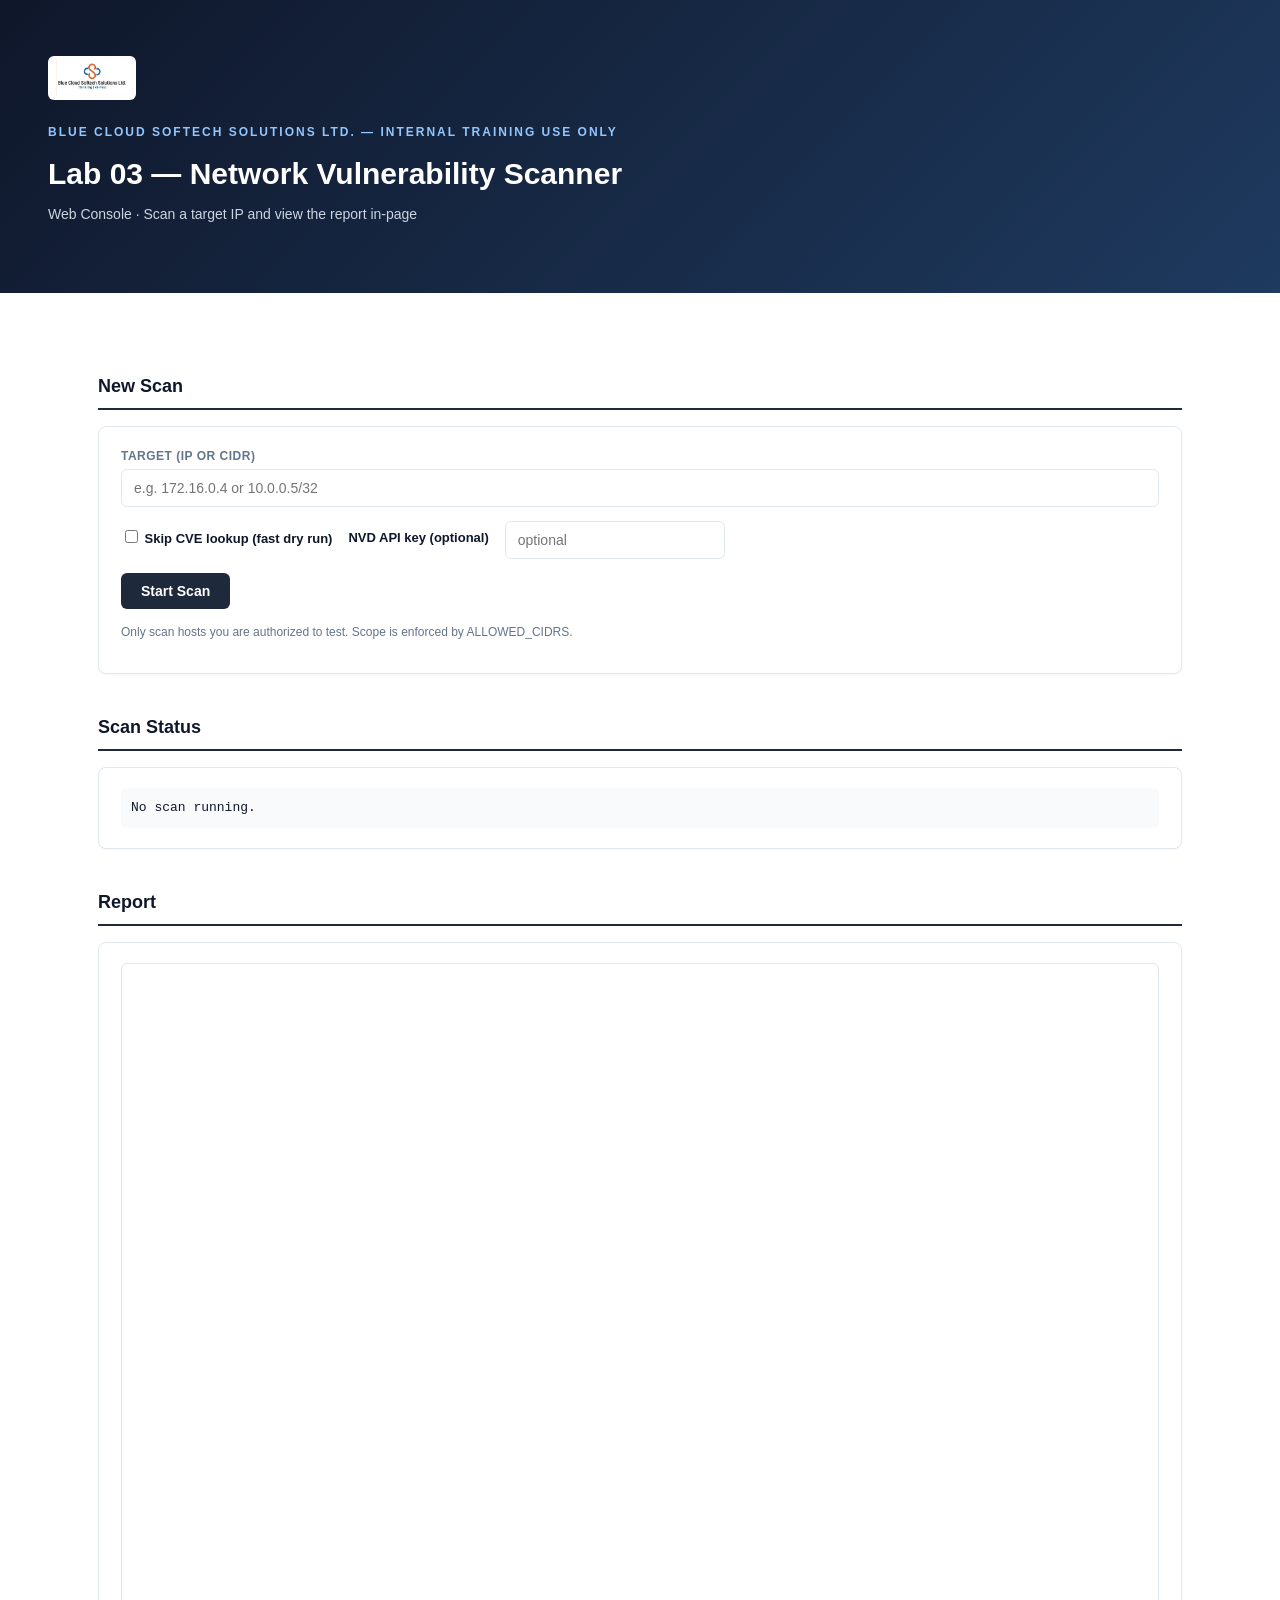
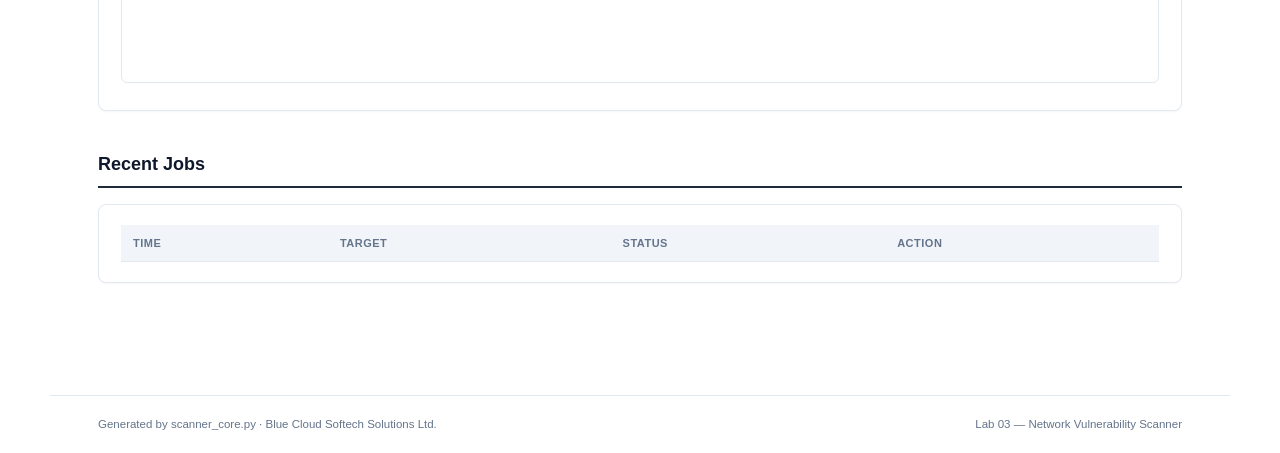
==== templates/index.html @ b3d09c71 "initial Commits" ====
<!DOCTYPE html>
<html lang="en">
<head>
<meta charset="utf-8">
<meta name="viewport" content="width=device-width, initial-scale=1">
<title>Lab 03 — Network Vulnerability Scanner (BCSS)</title>
<link rel="stylesheet" href="/static/style.css">
</head>
<body>
  <div class="cover">
    <img class="logo-img" src="/static/bcss.png" alt="BCSS logo">
    <div class="eyebrow">Blue Cloud Softech Solutions Ltd. — Internal Training Use Only</div>
    <h1>Lab 03 — Network Vulnerability Scanner</h1>
    <div class="org">Web Console &middot; Scan a target IP and view the report in-page</div>
  </div>

  <div class="container">
    <h2 class="section-title">New Scan</h2>
    <div class="panel">
      <form id="scanForm" onsubmit="startScan(event)">
        <div class="row">
          <label for="target">Target (IP or CIDR)</label>
          <input id="target" type="text" placeholder="e.g. 172.16.0.4 or 10.0.0.5/32" required>
        </div>
        <div class="row inline">
          <label><input type="checkbox" id="noCve"> Skip CVE lookup (fast dry run)</label>
          <label for="nvdKey">NVD API key (optional)</label>
          <input id="nvdKey" type="text" placeholder="optional">
        </div>
        <div class="row">
          <button type="submit" class="btn" id="scanBtn">Start Scan</button>
        </div>
        <p class="hint">Only scan hosts you are authorized to test. Scope is enforced by ALLOWED_CIDRS.</p>
      </form>
    </div>

    <h2 class="section-title">Scan Status</h2>
    <div class="panel">
      <div id="statusBox" class="status">No scan running.</div>
    </div>

    <h2 class="section-title">Report</h2>
    <div class="panel">
      <div id="reportActions" style="display:none; margin-bottom:12px;">
        <a id="csvLink" class="btn secondary" href="#" target="_blank">Download CSV</a>
        <a id="htmlLink" class="btn secondary" href="#" target="_blank">Open HTML in new tab</a>
      </div>
      <iframe id="reportFrame" src="about:blank" title="Vulnerability Report"></iframe>
    </div>

    <h2 class="section-title">Recent Jobs</h2>
    <div class="panel">
      <table id="jobsTable">
        <thead><tr><th>Time</th><th>Target</th><th>Status</th><th>Action</th></tr></thead>
        <tbody></tbody>
      </table>
    </div>
  </div>

  <footer class="site-footer">
    <span>Generated by scanner_core.py &middot; Blue Cloud Softech Solutions Ltd.</span>
    <span>Lab 03 — Network Vulnerability Scanner</span>
  </footer>

<script>
let currentJob = null;
let pollTimer = null;

async function startScan(e){
  e.preventDefault();
  const btn = document.getElementById('scanBtn');
  btn.disabled = true;
  const target = document.getElementById('target').value.trim();
  const noCve = document.getElementById('noCve').checked;
  const nvdKey = document.getElementById('nvdKey').value.trim();
  document.getElementById('statusBox').textContent = 'Queuing scan...';
  document.getElementById('reportFrame').src = 'about:blank';
  document.getElementById('reportActions').style.display = 'none';

  const res = await fetch('/api/scan', {
    method: 'POST',
    headers: {'Content-Type':'application/json'},
    body: JSON.stringify({target, no_cve: noCve, nvd_api_key: nvdKey || null})
  });
  const data = await res.json();
  if(!res.ok){ document.getElementById('statusBox').textContent = data.detail || 'Error'; btn.disabled=false; return; }
  currentJob = data.job_id;
  poll();
}

function poll(){
  if(pollTimer) clearInterval(pollTimer);
  pollTimer = setInterval(async () => {
    if(!currentJob) return;
    const res = await fetch('/api/scan/'+currentJob);
    const j = await res.json();
    document.getElementById('statusBox').textContent = (j.status||'') + ' — ' + (j.message||'');
    if(j.status === 'done'){
      clearInterval(pollTimer);
      document.getElementById('reportActions').style.display = 'block';
      document.getElementById('csvLink').href = '/api/scan/'+currentJob+'/csv';
      document.getElementById('htmlLink').href = '/api/scan/'+currentJob+'/report';
      document.getElementById('reportFrame').src = '/api/scan/'+currentJob+'/report';
      document.getElementById('scanBtn').disabled = false;
      loadJobs();
    } else if(j.status === 'error'){
      clearInterval(pollTimer);
      document.getElementById('statusBox').textContent = 'ERROR: ' + (j.error||'unknown');
      document.getElementById('scanBtn').disabled = false;
      loadJobs();
    }
  }, 3000);
}

async function loadJobs(){
  const res = await fetch('/api/jobs');
  const jobs = await res.json();
  const tbody = document.querySelector('#jobsTable tbody');
  tbody.innerHTML = '';
  jobs.forEach(j => {
    const tr = document.createElement('tr');
    tr.innerHTML = `<td>${j.created_at||''}</td><td class="mono">${j.target}</td><td>${j.status}</td>
      <td>${j.status==='done'?`<a href="#" onclick="viewJob('${j.id}');return false;">View</a>`:''}</td>`;
    tbody.appendChild(tr);
  });
}

function viewJob(id){
  currentJob = id;
  document.getElementById('reportActions').style.display = 'block';
  document.getElementById('csvLink').href = '/api/scan/'+id+'/csv';
  document.getElementById('htmlLink').href = '/api/scan/'+id+'/report';
  document.getElementById('reportFrame').src = '/api/scan/'+id+'/report';
}

loadJobs();
setInterval(loadJobs, 15000);
</script>
</body>
</html>
---- static/style.css ----
:root { --ink: #0f172a; --muted: #64748b; --border: #e2e8f0; --bg: #f8fafc; --accent: #1e293b; }
* { box-sizing: border-box; }
body { font-family: 'Segoe UI', -apple-system, Helvetica, Arial, sans-serif; margin: 0; color: var(--ink); background: #ffffff; line-height: 1.5; }
.cover { background: linear-gradient(135deg, #0f172a 0%, #1e3a5f 100%); color: #fff; padding: 56px 48px 40px; }
.cover .eyebrow { text-transform: uppercase; letter-spacing: 2px; font-size: 12px; color: #93c5fd; font-weight: 600; margin-bottom: 10px; }
.cover h1 { margin: 0 0 8px; font-size: 30px; font-weight: 700; }
.cover .org { color: #cbd5e1; font-size: 14px; margin-bottom: 28px; }
.logo-img { display: inline-block; height: 44px; width: auto; margin-bottom: 16px; border-radius: 6px; background: #fff; padding: 4px 8px; }
.container { max-width: 1180px; margin: 0 auto; padding: 40px 48px 64px; }
h2.section-title { font-size: 18px; font-weight: 700; margin: 40px 0 16px; padding-bottom: 8px; border-bottom: 2px solid var(--accent); }
.panel { background: #fff; border: 1px solid var(--border); border-radius: 8px; padding: 20px 22px; box-shadow: 0 1px 2px rgba(0,0,0,0.04); }
.row { margin-bottom: 14px; }
.row.inline { display: flex; gap: 16px; align-items: center; flex-wrap: wrap; }
.row label { display: block; font-size: 12px; text-transform: uppercase; letter-spacing: 0.5px; color: var(--muted); margin-bottom: 4px; font-weight: 600; }
.row.inline label { text-transform: none; letter-spacing: 0; font-size: 13px; color: var(--ink); }
input[type=text] { width: 100%; padding: 10px 12px; border: 1px solid var(--border); border-radius: 6px; font-size: 14px; }
.row.inline input[type=text] { width: 220px; }
.btn { display: inline-block; background: var(--accent); color: #fff; border: none; padding: 10px 20px; border-radius: 6px; font-size: 14px; font-weight: 600; cursor: pointer; text-decoration: none; }
.btn:hover { background: #0f172a; }
.btn.secondary { background: #475569; margin-right: 8px; }
.btn:disabled { opacity: 0.6; cursor: not-allowed; }
.hint { font-size: 12px; color: var(--muted); margin-top: 8px; }
.status { font-family: 'SF Mono', Consolas, Monaco, monospace; font-size: 13px; padding: 10px; background: var(--bg); border-radius: 6px; min-height: 24px; }
#reportFrame { width: 100%; height: 720px; border: 1px solid var(--border); border-radius: 6px; background: #fff; }
table { width: 100%; border-collapse: collapse; font-size: 12.5px; }
thead th { background: #f1f5f9; text-align: left; padding: 10px 12px; font-size: 11px; text-transform: uppercase; letter-spacing: 0.5px; color: var(--muted); border-bottom: 1px solid var(--border); }
tbody td { padding: 10px 12px; border-bottom: 1px solid var(--border); vertical-align: top; }
.mono { font-family: 'SF Mono', Consolas, Monaco, monospace; font-size: 12px; }
.site-footer { border-top: 1px solid var(--border); margin-top: 48px; padding: 20px 48px; font-size: 11.5px; color: var(--muted); display: flex; justify-content: space-between; flex-wrap: wrap; gap: 8px; max-width: 1180px; margin-left: auto; margin-right: auto; }
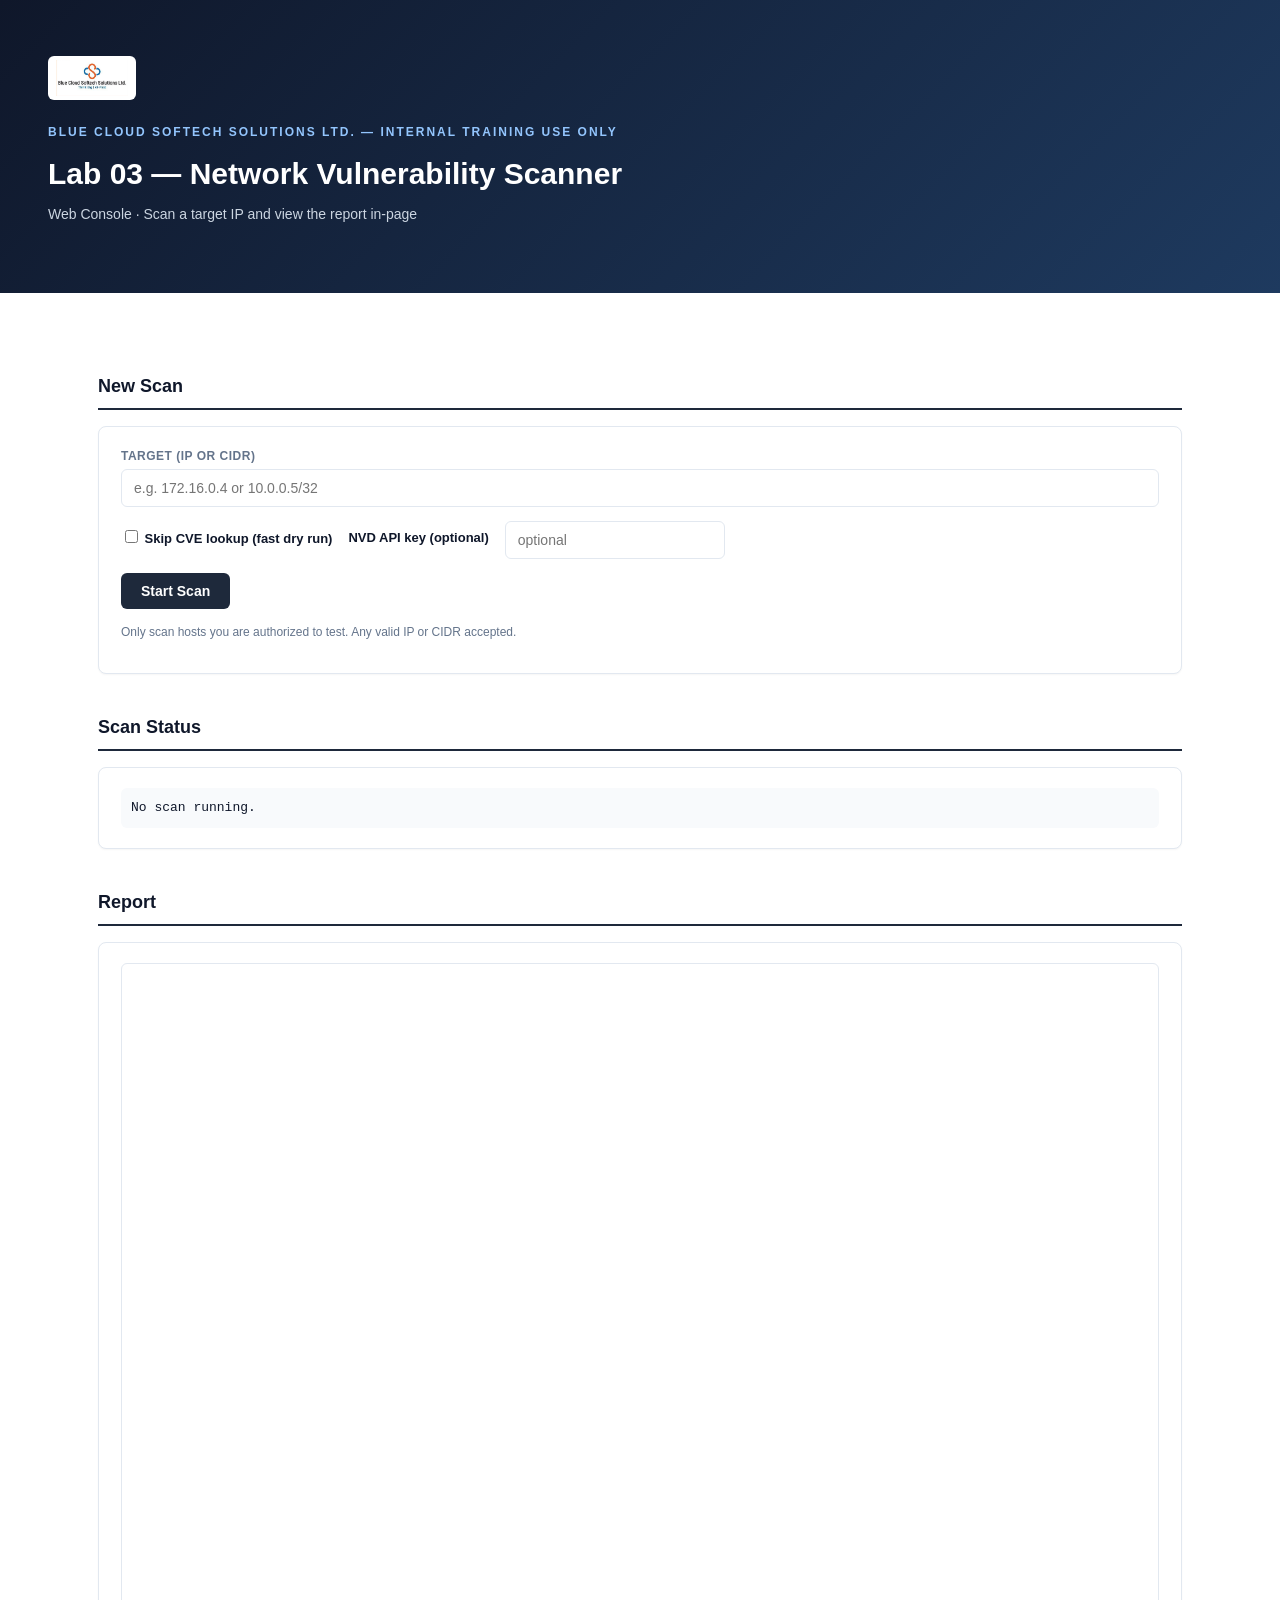
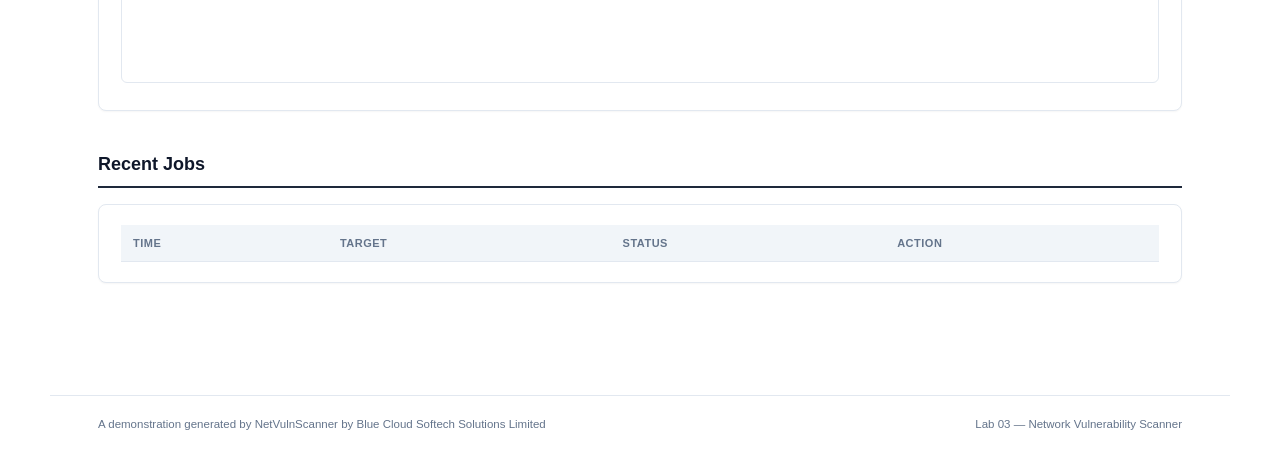
==== commit c51a45ad: "updated files" ====
--- a/templates/index.html
+++ b/templates/index.html
@@ -30,7 +30,7 @@
         <div class="row">
           <button type="submit" class="btn" id="scanBtn">Start Scan</button>
         </div>
-        <p class="hint">Only scan hosts you are authorized to test. Scope is enforced by ALLOWED_CIDRS.</p>
+        <p class="hint">Only scan hosts you are authorized to test. Any valid IP or CIDR accepted.</p>
       </form>
     </div>
 
@@ -58,7 +58,7 @@
   </div>
 
   <footer class="site-footer">
-    <span>Generated by scanner_core.py &middot; Blue Cloud Softech Solutions Ltd.</span>
+    <span>A demonstration generated by NetVulnScanner by Blue Cloud Softech Solutions Limited</span>
     <span>Lab 03 — Network Vulnerability Scanner</span>
   </footer>
 
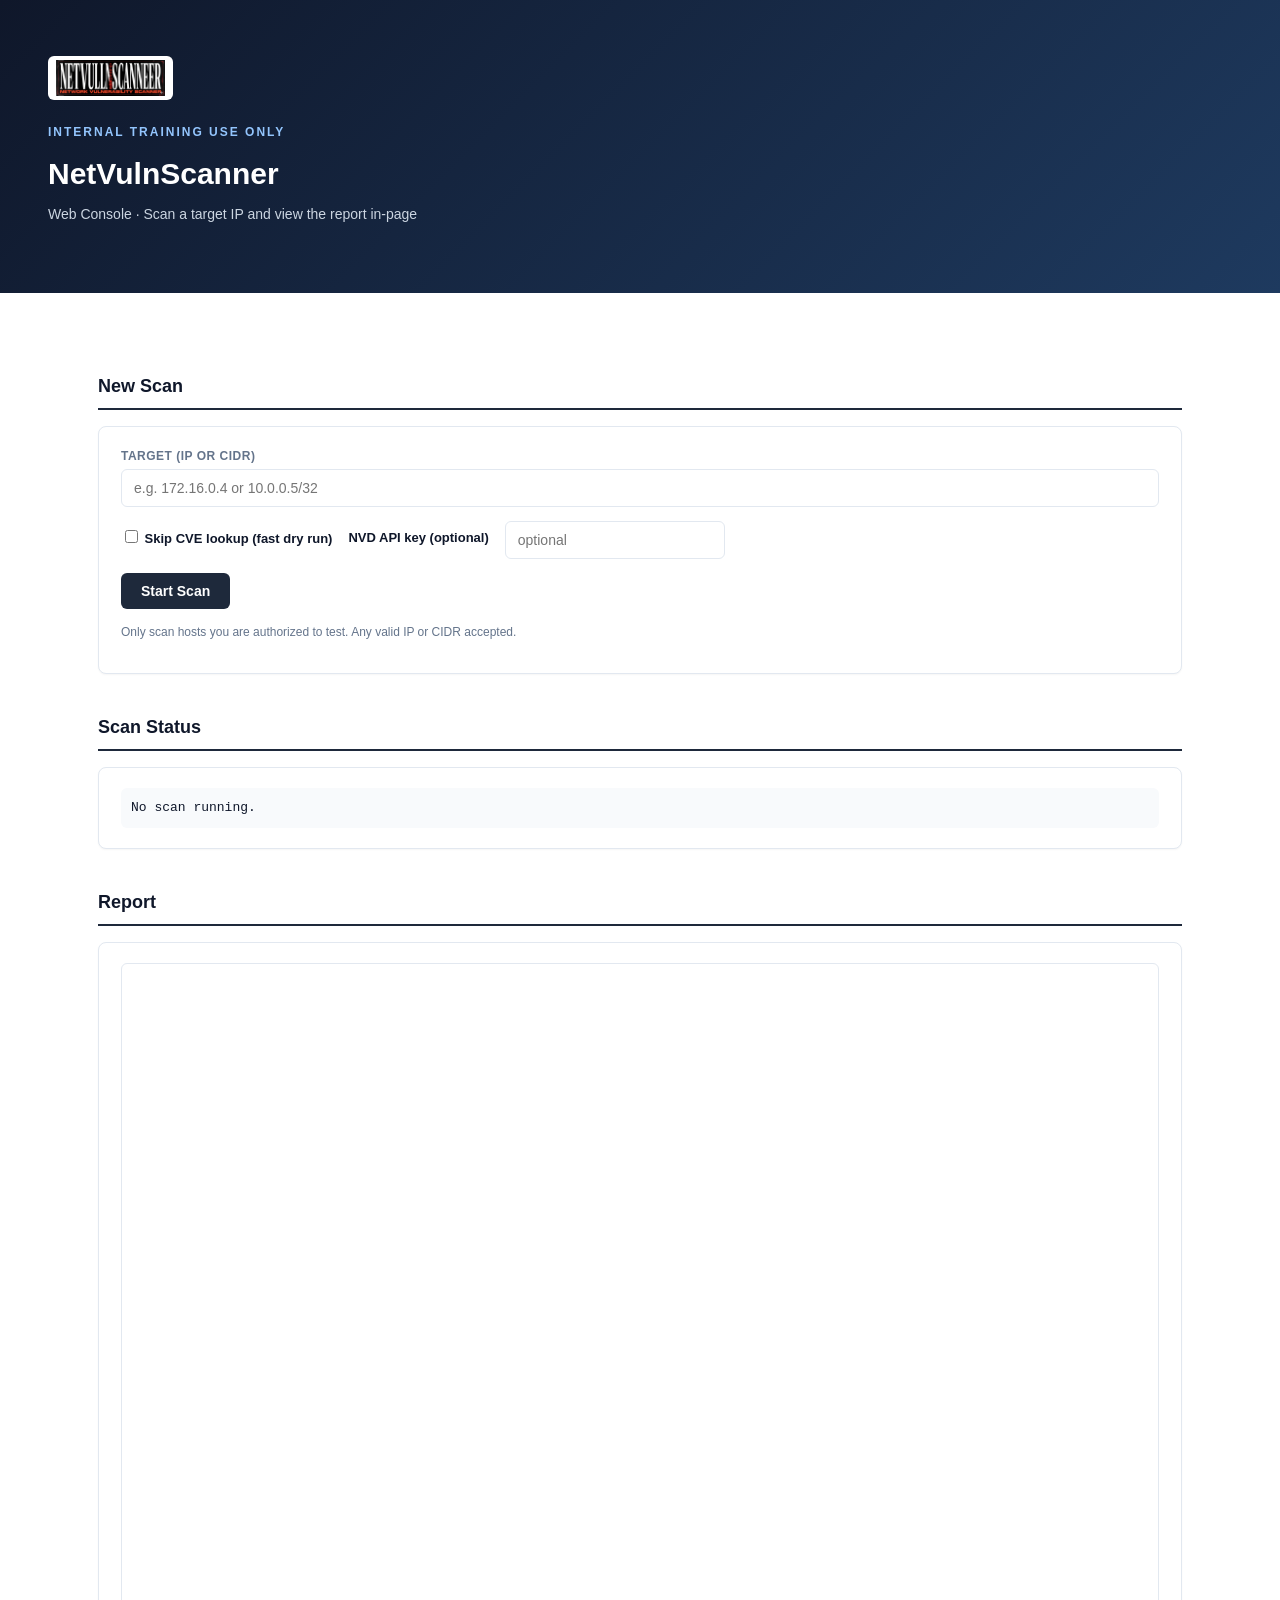
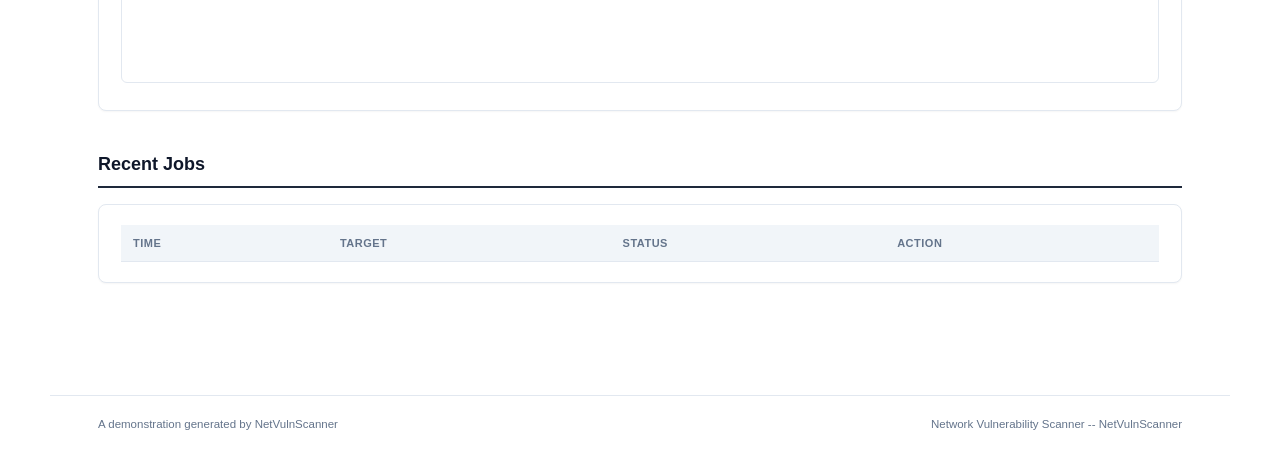
==== commit 90e67731: "Added files and workflow yml files" ====
--- a/templates/index.html
+++ b/templates/index.html
@@ -1,140 +1,140 @@
-<!DOCTYPE html>
-<html lang="en">
-<head>
-<meta charset="utf-8">
-<meta name="viewport" content="width=device-width, initial-scale=1">
-<title>Lab 03 — Network Vulnerability Scanner (BCSS)</title>
-<link rel="stylesheet" href="/static/style.css">
-</head>
-<body>
-  <div class="cover">
-    <img class="logo-img" src="/static/bcss.png" alt="BCSS logo">
-    <div class="eyebrow">Blue Cloud Softech Solutions Ltd. — Internal Training Use Only</div>
-    <h1>Lab 03 — Network Vulnerability Scanner</h1>
-    <div class="org">Web Console &middot; Scan a target IP and view the report in-page</div>
-  </div>
-
-  <div class="container">
-    <h2 class="section-title">New Scan</h2>
-    <div class="panel">
-      <form id="scanForm" onsubmit="startScan(event)">
-        <div class="row">
-          <label for="target">Target (IP or CIDR)</label>
-          <input id="target" type="text" placeholder="e.g. 172.16.0.4 or 10.0.0.5/32" required>
-        </div>
-        <div class="row inline">
-          <label><input type="checkbox" id="noCve"> Skip CVE lookup (fast dry run)</label>
-          <label for="nvdKey">NVD API key (optional)</label>
-          <input id="nvdKey" type="text" placeholder="optional">
-        </div>
-        <div class="row">
-          <button type="submit" class="btn" id="scanBtn">Start Scan</button>
-        </div>
-        <p class="hint">Only scan hosts you are authorized to test. Any valid IP or CIDR accepted.</p>
-      </form>
-    </div>
-
-    <h2 class="section-title">Scan Status</h2>
-    <div class="panel">
-      <div id="statusBox" class="status">No scan running.</div>
-    </div>
-
-    <h2 class="section-title">Report</h2>
-    <div class="panel">
-      <div id="reportActions" style="display:none; margin-bottom:12px;">
-        <a id="csvLink" class="btn secondary" href="#" target="_blank">Download CSV</a>
-        <a id="htmlLink" class="btn secondary" href="#" target="_blank">Open HTML in new tab</a>
-      </div>
-      <iframe id="reportFrame" src="about:blank" title="Vulnerability Report"></iframe>
-    </div>
-
-    <h2 class="section-title">Recent Jobs</h2>
-    <div class="panel">
-      <table id="jobsTable">
-        <thead><tr><th>Time</th><th>Target</th><th>Status</th><th>Action</th></tr></thead>
-        <tbody></tbody>
-      </table>
-    </div>
-  </div>
-
-  <footer class="site-footer">
-    <span>A demonstration generated by NetVulnScanner by Blue Cloud Softech Solutions Limited</span>
-    <span>Lab 03 — Network Vulnerability Scanner</span>
-  </footer>
-
-<script>
-let currentJob = null;
-let pollTimer = null;
-
-async function startScan(e){
-  e.preventDefault();
-  const btn = document.getElementById('scanBtn');
-  btn.disabled = true;
-  const target = document.getElementById('target').value.trim();
-  const noCve = document.getElementById('noCve').checked;
-  const nvdKey = document.getElementById('nvdKey').value.trim();
-  document.getElementById('statusBox').textContent = 'Queuing scan...';
-  document.getElementById('reportFrame').src = 'about:blank';
-  document.getElementById('reportActions').style.display = 'none';
-
-  const res = await fetch('/api/scan', {
-    method: 'POST',
-    headers: {'Content-Type':'application/json'},
-    body: JSON.stringify({target, no_cve: noCve, nvd_api_key: nvdKey || null})
-  });
-  const data = await res.json();
-  if(!res.ok){ document.getElementById('statusBox').textContent = data.detail || 'Error'; btn.disabled=false; return; }
-  currentJob = data.job_id;
-  poll();
-}
-
-function poll(){
-  if(pollTimer) clearInterval(pollTimer);
-  pollTimer = setInterval(async () => {
-    if(!currentJob) return;
-    const res = await fetch('/api/scan/'+currentJob);
-    const j = await res.json();
-    document.getElementById('statusBox').textContent = (j.status||'') + ' — ' + (j.message||'');
-    if(j.status === 'done'){
-      clearInterval(pollTimer);
-      document.getElementById('reportActions').style.display = 'block';
-      document.getElementById('csvLink').href = '/api/scan/'+currentJob+'/csv';
-      document.getElementById('htmlLink').href = '/api/scan/'+currentJob+'/report';
-      document.getElementById('reportFrame').src = '/api/scan/'+currentJob+'/report';
-      document.getElementById('scanBtn').disabled = false;
-      loadJobs();
-    } else if(j.status === 'error'){
-      clearInterval(pollTimer);
-      document.getElementById('statusBox').textContent = 'ERROR: ' + (j.error||'unknown');
-      document.getElementById('scanBtn').disabled = false;
-      loadJobs();
-    }
-  }, 3000);
-}
-
-async function loadJobs(){
-  const res = await fetch('/api/jobs');
-  const jobs = await res.json();
-  const tbody = document.querySelector('#jobsTable tbody');
-  tbody.innerHTML = '';
-  jobs.forEach(j => {
-    const tr = document.createElement('tr');
-    tr.innerHTML = `<td>${j.created_at||''}</td><td class="mono">${j.target}</td><td>${j.status}</td>
-      <td>${j.status==='done'?`<a href="#" onclick="viewJob('${j.id}');return false;">View</a>`:''}</td>`;
-    tbody.appendChild(tr);
-  });
-}
-
-function viewJob(id){
-  currentJob = id;
-  document.getElementById('reportActions').style.display = 'block';
-  document.getElementById('csvLink').href = '/api/scan/'+id+'/csv';
-  document.getElementById('htmlLink').href = '/api/scan/'+id+'/report';
-  document.getElementById('reportFrame').src = '/api/scan/'+id+'/report';
-}
-
-loadJobs();
-setInterval(loadJobs, 15000);
-</script>
-</body>
-</html>
+<!DOCTYPE html>
+<html lang="en">
+<head>
+<meta charset="utf-8">
+<meta name="viewport" content="width=device-width, initial-scale=1">
+<title>Network Vulnerability Scanner -- NetVulnScanner</title>
+<link rel="stylesheet" href="/static/style.css">
+</head>
+<body>
+  <div class="cover">
+    <img class="logo-img" src="/static/NetVulnScanner.png" alt="NetVulnScanner logo">
+    <div class="eyebrow">Internal Training Use Only</div>
+    <h1>NetVulnScanner</h1>
+    <div class="org">Web Console &middot; Scan a target IP and view the report in-page</div>
+  </div>
+
+  <div class="container">
+    <h2 class="section-title">New Scan</h2>
+    <div class="panel">
+      <form id="scanForm" onsubmit="startScan(event)">
+        <div class="row">
+          <label for="target">Target (IP or CIDR)</label>
+          <input id="target" type="text" placeholder="e.g. 172.16.0.4 or 10.0.0.5/32" required>
+        </div>
+        <div class="row inline">
+          <label><input type="checkbox" id="noCve"> Skip CVE lookup (fast dry run)</label>
+          <label for="nvdKey">NVD API key (optional)</label>
+          <input id="nvdKey" type="text" placeholder="optional">
+        </div>
+        <div class="row">
+          <button type="submit" class="btn" id="scanBtn">Start Scan</button>
+        </div>
+        <p class="hint">Only scan hosts you are authorized to test. Any valid IP or CIDR accepted.</p>
+      </form>
+    </div>
+
+    <h2 class="section-title">Scan Status</h2>
+    <div class="panel">
+      <div id="statusBox" class="status">No scan running.</div>
+    </div>
+
+    <h2 class="section-title">Report</h2>
+    <div class="panel">
+      <div id="reportActions" style="display:none; margin-bottom:12px;">
+        <a id="csvLink" class="btn secondary" href="#" target="_blank">Download CSV</a>
+        <a id="htmlLink" class="btn secondary" href="#" target="_blank">Open HTML in new tab</a>
+      </div>
+      <iframe id="reportFrame" src="about:blank" title="Vulnerability Report"></iframe>
+    </div>
+
+    <h2 class="section-title">Recent Jobs</h2>
+    <div class="panel">
+      <table id="jobsTable">
+        <thead><tr><th>Time</th><th>Target</th><th>Status</th><th>Action</th></tr></thead>
+        <tbody></tbody>
+      </table>
+    </div>
+  </div>
+
+  <footer class="site-footer">
+    <span>A demonstration generated by NetVulnScanner </span>
+    <span>Network Vulnerability Scanner -- NetVulnScanner</span>
+  </footer>
+
+<script>
+let currentJob = null;
+let pollTimer = null;
+
+async function startScan(e){
+  e.preventDefault();
+  const btn = document.getElementById('scanBtn');
+  btn.disabled = true;
+  const target = document.getElementById('target').value.trim();
+  const noCve = document.getElementById('noCve').checked;
+  const nvdKey = document.getElementById('nvdKey').value.trim();
+  document.getElementById('statusBox').textContent = 'Queuing scan...';
+  document.getElementById('reportFrame').src = 'about:blank';
+  document.getElementById('reportActions').style.display = 'none';
+
+  const res = await fetch('/api/scan', {
+    method: 'POST',
+    headers: {'Content-Type':'application/json'},
+    body: JSON.stringify({target, no_cve: noCve, nvd_api_key: nvdKey || null})
+  });
+  const data = await res.json();
+  if(!res.ok){ document.getElementById('statusBox').textContent = data.detail || 'Error'; btn.disabled=false; return; }
+  currentJob = data.job_id;
+  poll();
+}
+
+function poll(){
+  if(pollTimer) clearInterval(pollTimer);
+  pollTimer = setInterval(async () => {
+    if(!currentJob) return;
+    const res = await fetch('/api/scan/'+currentJob);
+    const j = await res.json();
+    document.getElementById('statusBox').textContent = (j.status||'') + ' — ' + (j.message||'');
+    if(j.status === 'done'){
+      clearInterval(pollTimer);
+      document.getElementById('reportActions').style.display = 'block';
+      document.getElementById('csvLink').href = '/api/scan/'+currentJob+'/csv';
+      document.getElementById('htmlLink').href = '/api/scan/'+currentJob+'/report';
+      document.getElementById('reportFrame').src = '/api/scan/'+currentJob+'/report';
+      document.getElementById('scanBtn').disabled = false;
+      loadJobs();
+    } else if(j.status === 'error'){
+      clearInterval(pollTimer);
+      document.getElementById('statusBox').textContent = 'ERROR: ' + (j.error||'unknown');
+      document.getElementById('scanBtn').disabled = false;
+      loadJobs();
+    }
+  }, 3000);
+}
+
+async function loadJobs(){
+  const res = await fetch('/api/jobs');
+  const jobs = await res.json();
+  const tbody = document.querySelector('#jobsTable tbody');
+  tbody.innerHTML = '';
+  jobs.forEach(j => {
+    const tr = document.createElement('tr');
+    tr.innerHTML = `<td>${j.created_at||''}</td><td class="mono">${j.target}</td><td>${j.status}</td>
+      <td>${j.status==='done'?`<a href="#" onclick="viewJob('${j.id}');return false;">View</a>`:''}</td>`;
+    tbody.appendChild(tr);
+  });
+}
+
+function viewJob(id){
+  currentJob = id;
+  document.getElementById('reportActions').style.display = 'block';
+  document.getElementById('csvLink').href = '/api/scan/'+id+'/csv';
+  document.getElementById('htmlLink').href = '/api/scan/'+id+'/report';
+  document.getElementById('reportFrame').src = '/api/scan/'+id+'/report';
+}
+
+loadJobs();
+setInterval(loadJobs, 15000);
+</script>
+</body>
+</html>
--- a/static/style.css
+++ b/static/style.css
@@ -1,29 +1,29 @@
-:root { --ink: #0f172a; --muted: #64748b; --border: #e2e8f0; --bg: #f8fafc; --accent: #1e293b; }
-* { box-sizing: border-box; }
-body { font-family: 'Segoe UI', -apple-system, Helvetica, Arial, sans-serif; margin: 0; color: var(--ink); background: #ffffff; line-height: 1.5; }
-.cover { background: linear-gradient(135deg, #0f172a 0%, #1e3a5f 100%); color: #fff; padding: 56px 48px 40px; }
-.cover .eyebrow { text-transform: uppercase; letter-spacing: 2px; font-size: 12px; color: #93c5fd; font-weight: 600; margin-bottom: 10px; }
-.cover h1 { margin: 0 0 8px; font-size: 30px; font-weight: 700; }
-.cover .org { color: #cbd5e1; font-size: 14px; margin-bottom: 28px; }
-.logo-img { display: inline-block; height: 44px; width: auto; margin-bottom: 16px; border-radius: 6px; background: #fff; padding: 4px 8px; }
-.container { max-width: 1180px; margin: 0 auto; padding: 40px 48px 64px; }
-h2.section-title { font-size: 18px; font-weight: 700; margin: 40px 0 16px; padding-bottom: 8px; border-bottom: 2px solid var(--accent); }
-.panel { background: #fff; border: 1px solid var(--border); border-radius: 8px; padding: 20px 22px; box-shadow: 0 1px 2px rgba(0,0,0,0.04); }
-.row { margin-bottom: 14px; }
-.row.inline { display: flex; gap: 16px; align-items: center; flex-wrap: wrap; }
-.row label { display: block; font-size: 12px; text-transform: uppercase; letter-spacing: 0.5px; color: var(--muted); margin-bottom: 4px; font-weight: 600; }
-.row.inline label { text-transform: none; letter-spacing: 0; font-size: 13px; color: var(--ink); }
-input[type=text] { width: 100%; padding: 10px 12px; border: 1px solid var(--border); border-radius: 6px; font-size: 14px; }
-.row.inline input[type=text] { width: 220px; }
-.btn { display: inline-block; background: var(--accent); color: #fff; border: none; padding: 10px 20px; border-radius: 6px; font-size: 14px; font-weight: 600; cursor: pointer; text-decoration: none; }
-.btn:hover { background: #0f172a; }
-.btn.secondary { background: #475569; margin-right: 8px; }
-.btn:disabled { opacity: 0.6; cursor: not-allowed; }
-.hint { font-size: 12px; color: var(--muted); margin-top: 8px; }
-.status { font-family: 'SF Mono', Consolas, Monaco, monospace; font-size: 13px; padding: 10px; background: var(--bg); border-radius: 6px; min-height: 24px; }
-#reportFrame { width: 100%; height: 720px; border: 1px solid var(--border); border-radius: 6px; background: #fff; }
-table { width: 100%; border-collapse: collapse; font-size: 12.5px; }
-thead th { background: #f1f5f9; text-align: left; padding: 10px 12px; font-size: 11px; text-transform: uppercase; letter-spacing: 0.5px; color: var(--muted); border-bottom: 1px solid var(--border); }
-tbody td { padding: 10px 12px; border-bottom: 1px solid var(--border); vertical-align: top; }
-.mono { font-family: 'SF Mono', Consolas, Monaco, monospace; font-size: 12px; }
-.site-footer { border-top: 1px solid var(--border); margin-top: 48px; padding: 20px 48px; font-size: 11.5px; color: var(--muted); display: flex; justify-content: space-between; flex-wrap: wrap; gap: 8px; max-width: 1180px; margin-left: auto; margin-right: auto; }
+:root { --ink: #0f172a; --muted: #64748b; --border: #e2e8f0; --bg: #f8fafc; --accent: #1e293b; }
+* { box-sizing: border-box; }
+body { font-family: 'Segoe UI', -apple-system, Helvetica, Arial, sans-serif; margin: 0; color: var(--ink); background: #ffffff; line-height: 1.5; }
+.cover { background: linear-gradient(135deg, #0f172a 0%, #1e3a5f 100%); color: #fff; padding: 56px 48px 40px; }
+.cover .eyebrow { text-transform: uppercase; letter-spacing: 2px; font-size: 12px; color: #93c5fd; font-weight: 600; margin-bottom: 10px; }
+.cover h1 { margin: 0 0 8px; font-size: 30px; font-weight: 700; }
+.cover .org { color: #cbd5e1; font-size: 14px; margin-bottom: 28px; }
+.logo-img { display: inline-block; height: 44px; width: auto; margin-bottom: 16px; border-radius: 6px; background: #fff; padding: 4px 8px; }
+.container { max-width: 1180px; margin: 0 auto; padding: 40px 48px 64px; }
+h2.section-title { font-size: 18px; font-weight: 700; margin: 40px 0 16px; padding-bottom: 8px; border-bottom: 2px solid var(--accent); }
+.panel { background: #fff; border: 1px solid var(--border); border-radius: 8px; padding: 20px 22px; box-shadow: 0 1px 2px rgba(0,0,0,0.04); }
+.row { margin-bottom: 14px; }
+.row.inline { display: flex; gap: 16px; align-items: center; flex-wrap: wrap; }
+.row label { display: block; font-size: 12px; text-transform: uppercase; letter-spacing: 0.5px; color: var(--muted); margin-bottom: 4px; font-weight: 600; }
+.row.inline label { text-transform: none; letter-spacing: 0; font-size: 13px; color: var(--ink); }
+input[type=text] { width: 100%; padding: 10px 12px; border: 1px solid var(--border); border-radius: 6px; font-size: 14px; }
+.row.inline input[type=text] { width: 220px; }
+.btn { display: inline-block; background: var(--accent); color: #fff; border: none; padding: 10px 20px; border-radius: 6px; font-size: 14px; font-weight: 600; cursor: pointer; text-decoration: none; }
+.btn:hover { background: #0f172a; }
+.btn.secondary { background: #475569; margin-right: 8px; }
+.btn:disabled { opacity: 0.6; cursor: not-allowed; }
+.hint { font-size: 12px; color: var(--muted); margin-top: 8px; }
+.status { font-family: 'SF Mono', Consolas, Monaco, monospace; font-size: 13px; padding: 10px; background: var(--bg); border-radius: 6px; min-height: 24px; }
+#reportFrame { width: 100%; height: 720px; border: 1px solid var(--border); border-radius: 6px; background: #fff; }
+table { width: 100%; border-collapse: collapse; font-size: 12.5px; }
+thead th { background: #f1f5f9; text-align: left; padding: 10px 12px; font-size: 11px; text-transform: uppercase; letter-spacing: 0.5px; color: var(--muted); border-bottom: 1px solid var(--border); }
+tbody td { padding: 10px 12px; border-bottom: 1px solid var(--border); vertical-align: top; }
+.mono { font-family: 'SF Mono', Consolas, Monaco, monospace; font-size: 12px; }
+.site-footer { border-top: 1px solid var(--border); margin-top: 48px; padding: 20px 48px; font-size: 11.5px; color: var(--muted); display: flex; justify-content: space-between; flex-wrap: wrap; gap: 8px; max-width: 1180px; margin-left: auto; margin-right: auto; }
